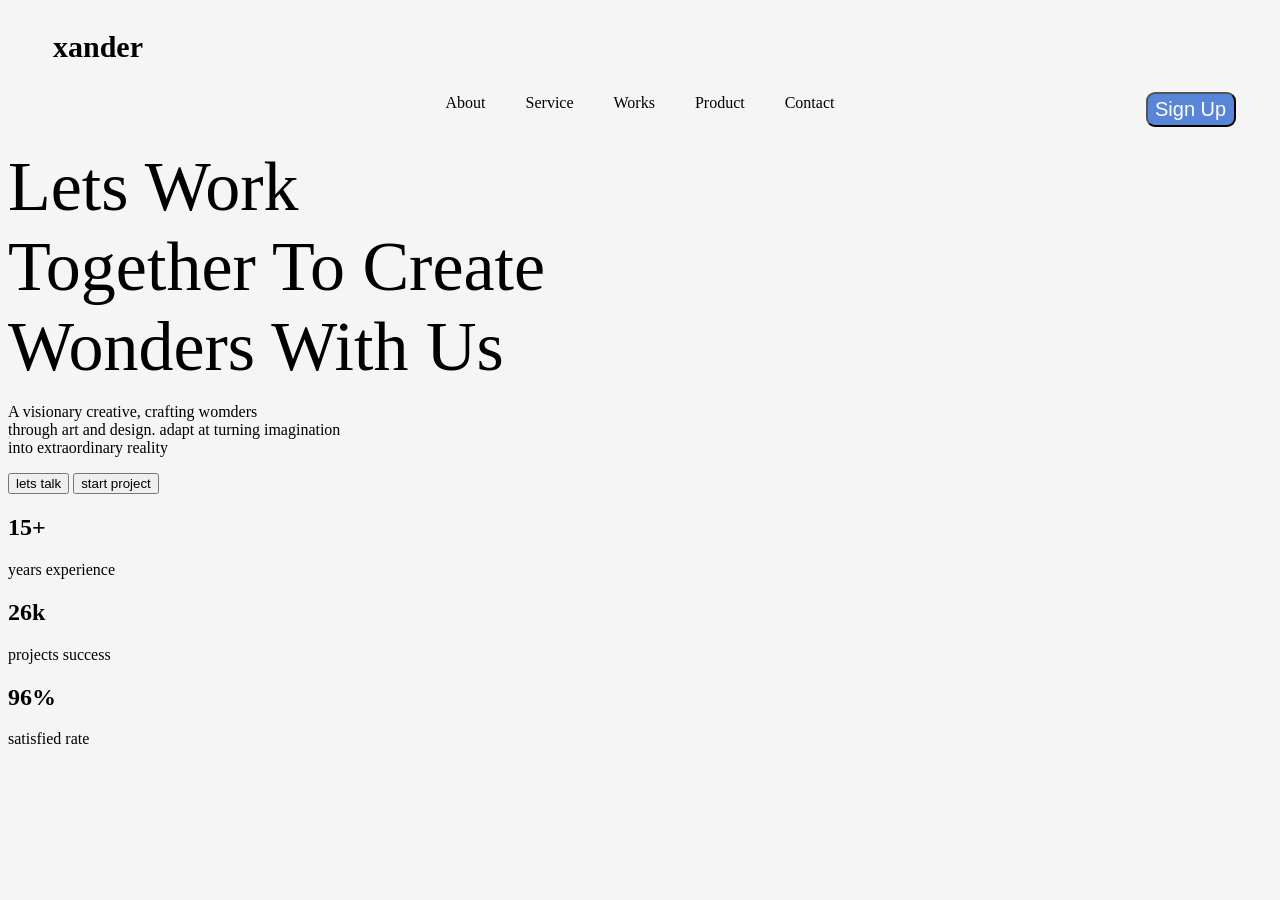
==== index.html @ 28a6a1f0 "commit" ====
<!DOCTYPE html>
<html lang="en">
    <link rel="stylesheet" href="style.css">
<head>
    <meta charset="UTF-8">
    <meta http-equiv="X-UA-Compatible" content="IE=edge">
    <meta name="viewport" content="width=device-width, initial-scale=1.0">
    <title>xander</title>
</head>
<body>
    <h3>xander</h3>
    <div class="nav1">
        <a href="about">about</a>
        <a href="about">service</a>
        <a href="about">works</a>
        <a href="about">product</a>
        <a href="about">contact</a>

       
    </div>
    <button class="na" style="background-color: rgba(74, 123, 214, 0.911); color: white;">sign up</button>

    <div class="nav2">
        <header>lets work <br> together to create <br>
        wonders with us 
        </header>

    <p> A visionary creative, crafting womders <br>
         through art and design. adapt at turning imagination <br>
          into extraordinary reality
    </p>

    <button class="na1">lets talk</button>
    <button class="na2">start project</button>
    </div>

    <div class="nav3">
        <h2>15+</h2>
        <p>years experience</p>
        <h2>26k</h2>
        <p>projects success</p>
        <h2>96%</h2>
        <p>satisfied rate</p>
    </div>

</body>
</html>
---- style.css ----
body{
    background-color: whitesmoke;
    border: 0px;
    border-radius: 0%;
}

h3{
    text-align: left;
    margin-left: 45px;
    font-size: 30px;
}
.nav1{
    
    justify-content: center;
    text-align: center;
   
}

.nav1 a{
    padding: 20px 18px;
    text-transform: capitalize;
    text-decoration: none;
    color: black;

}

.nav1 a:hover{
    background-color: black;
    color: aqua;
}
.na{
    position: relative;
    top: -20px;
    margin-left: 90%;
    height: 35px;
    width: 90px;
    border-radius: 9px;
    text-transform: capitalize;
    font-size: 20px;
    font-weight: 10px;
}

.nav2 header{
    text-size-adjust: 35px;
    text-transform: capitalize;
    font-size: 70px;
    font-family: 'Times New Roman', Times, serif ;
}
.nav3{}
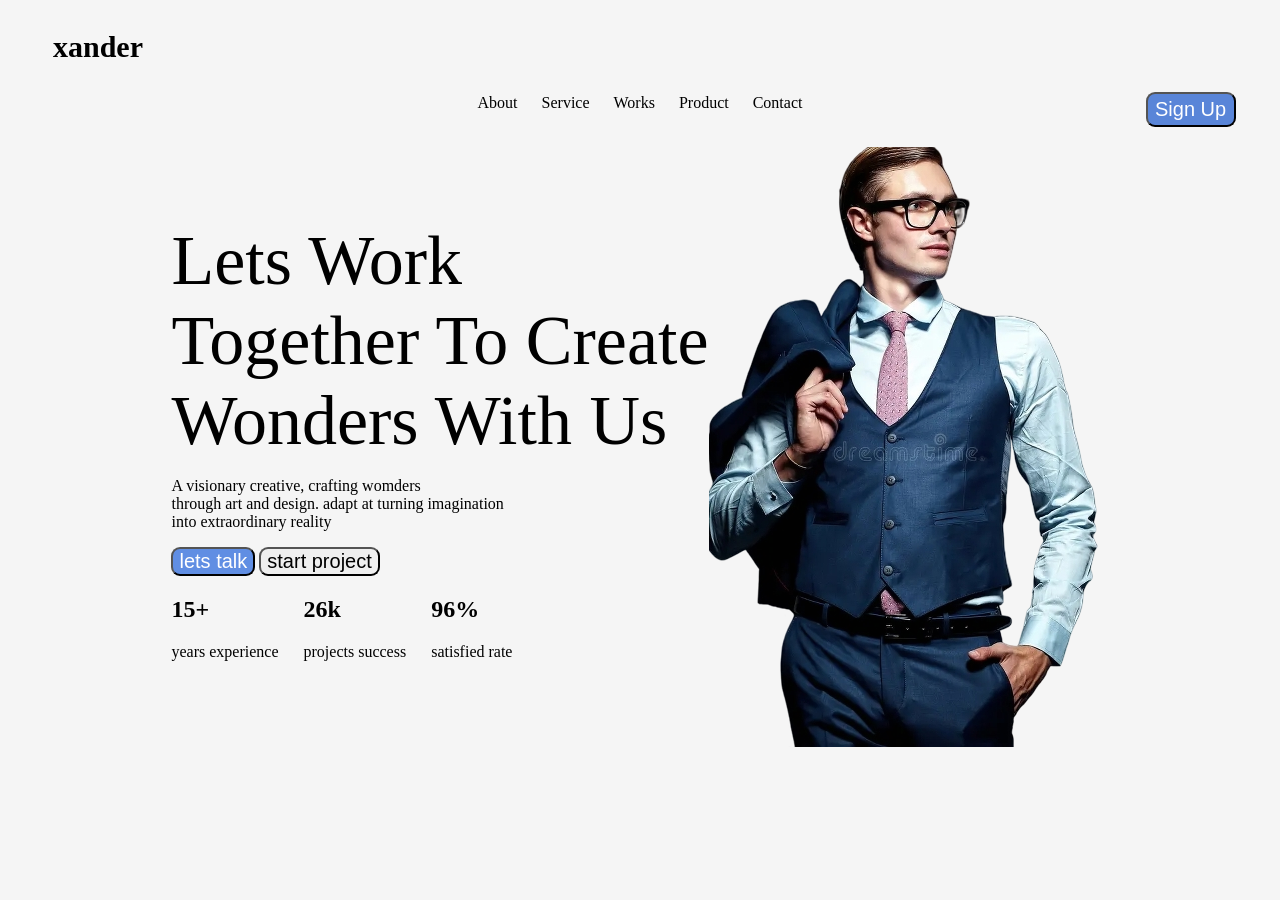
==== commit 68a34150: "commit" ====
--- a/index.html
+++ b/index.html
@@ -8,8 +8,13 @@
     <title>xander</title>
 </head>
 <body>
+
+<div>
+
+  
     <h3>xander</h3>
     <div class="nav1">
+
         <a href="about">about</a>
         <a href="about">service</a>
         <a href="about">works</a>
@@ -18,30 +23,56 @@
 
        
     </div>
-    <button class="na" style="background-color: rgba(74, 123, 214, 0.911); color: white;">sign up</button>
+    
+    <div> 
+             <button class="na" style="background-color: rgba(74, 123, 214, 0.911); color: white;">sign up</button>
 
-    <div class="nav2">
-        <header>lets work <br> together to create <br>
-        wonders with us 
-        </header>
+             <div style=" display: flex;
+             justify-content: center;
+             align-items: center;">
 
-    <p> A visionary creative, crafting womders <br>
+<div>          
+<div class="nav2">
+            <header>
+                lets work <br> together to create <br> wonders with us 
+             </header>
+
+                <p> A visionary creative, crafting womders <br>
          through art and design. adapt at turning imagination <br>
           into extraordinary reality
-    </p>
+        </p>
 
-    <button class="na1">lets talk</button>
-    <button class="na2">start project</button>
+        <button class="na1" style="background-color: rgb(96, 142, 227); gap: 5px; border-radius: 9px; font-size: 20px; color: white;">lets talk</button>
+        <button class="na2"  style= "border-radius: 9px; font-size: 20px; border-color: black;">start project</button>
     </div>
 
     <div class="nav3">
-        <h2>15+</h2>
-        <p>years experience</p>
-        <h2>26k</h2>
-        <p>projects success</p>
-        <h2>96%</h2>
-        <p>satisfied rate</p>
+        <div class="">
+            <h2>15+</h2>
+            <p>years experience</p>
+        </div>
+        <div class="">
+            <h2>26k</h2>
+            <p>projects success</p>
+        </div>
+        <div class="">
+            <h2>96%</h2>
+            <p>satisfied rate</p>
+        </div>
+    
     </div>
+    
+    </div>
+
+
+    <div class="nav4">
+        <img src="image.png" alt="">
+    </div>
+    
+
+</div>
+
+
 
 </body>
 </html>
--- a/style.css
+++ b/style.css
@@ -3,6 +3,7 @@
     border: 0px;
     border-radius: 0%;
 }
+
 
 h3{
     text-align: left;
@@ -17,11 +18,11 @@
 }
 
 .nav1 a{
-    padding: 20px 18px;
+    padding: 10px;
     text-transform: capitalize;
     text-decoration: none;
     color: black;
-
+border-radius: 5px;
 }
 
 .nav1 a:hover{
@@ -46,4 +47,10 @@
     font-size: 70px;
     font-family: 'Times New Roman', Times, serif ;
 }
-.nav3{}+.nav3{
+    display: flex;
+    align-items: center;
+    gap: 25px;
+}
+
+
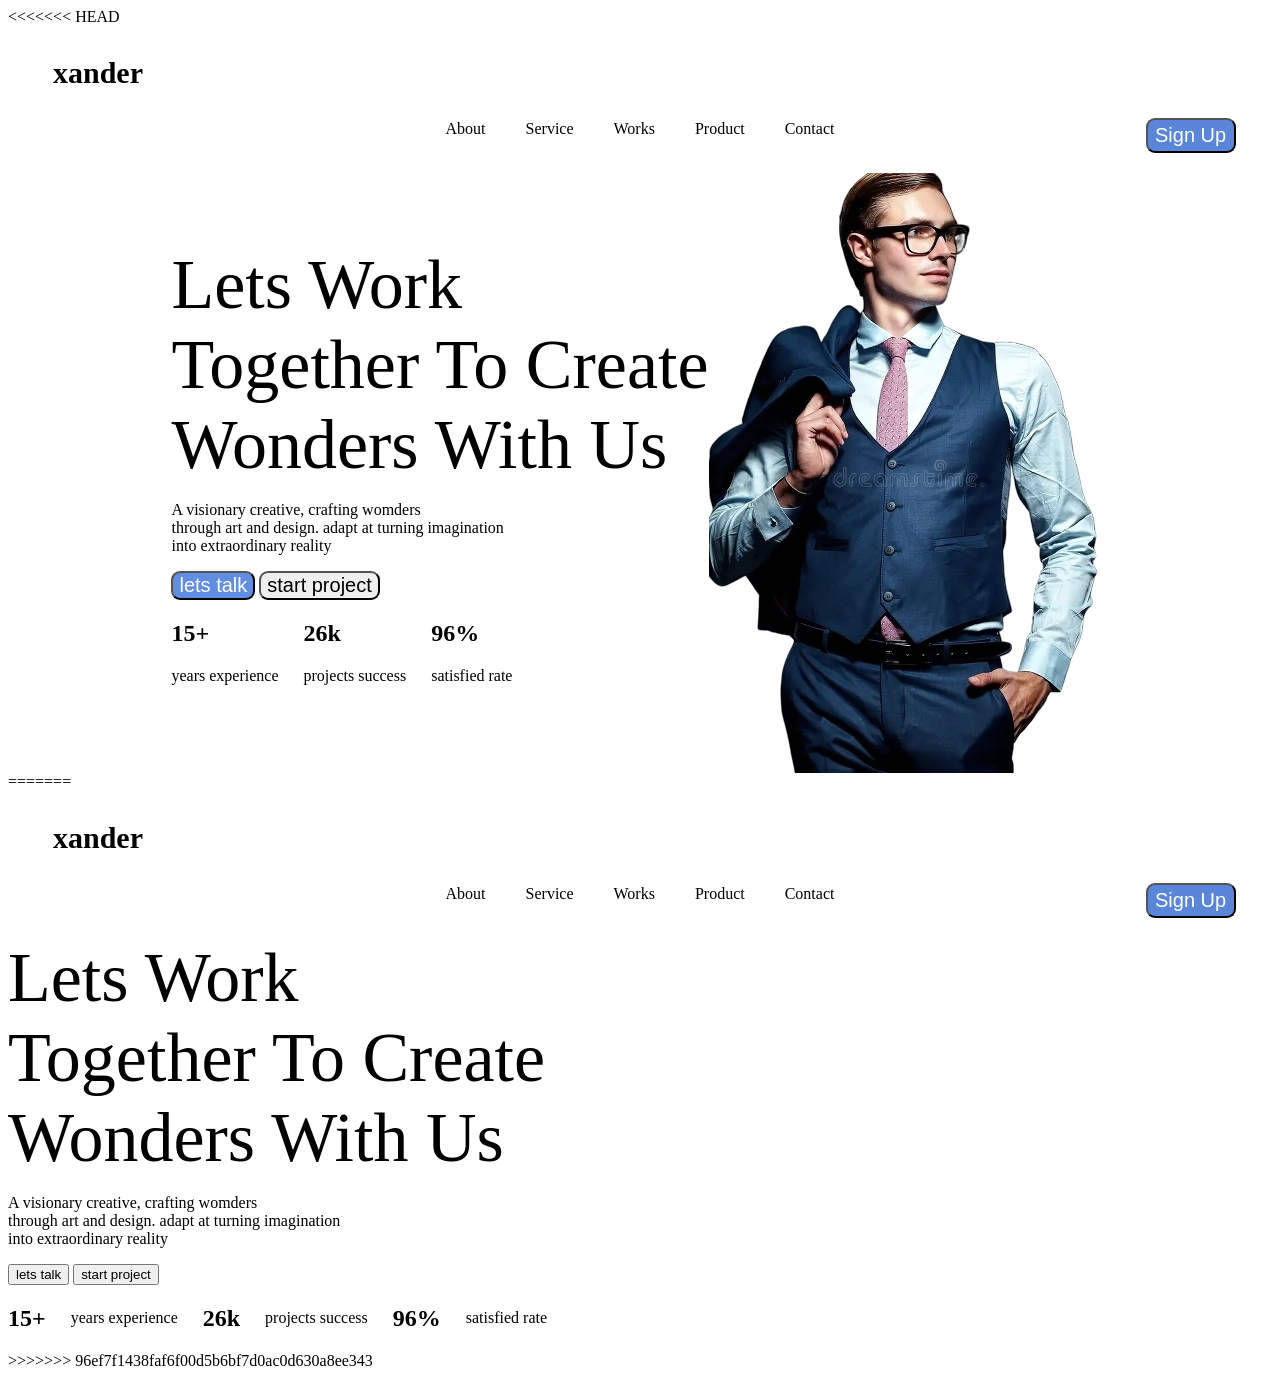
==== commit 0f17f654: "index.html" ====
--- a/index.html
+++ b/index.html
@@ -1,3 +1,4 @@
+<<<<<<< HEAD
 <!DOCTYPE html>
 <html lang="en">
     <link rel="stylesheet" href="style.css">
@@ -75,4 +76,52 @@
 
 
 </body>
+=======
+<!DOCTYPE html>
+<html lang="en">
+    <link rel="stylesheet" href="style.css">
+<head>
+    <meta charset="UTF-8">
+    <meta http-equiv="X-UA-Compatible" content="IE=edge">
+    <meta name="viewport" content="width=device-width, initial-scale=1.0">
+    <title>xander</title>
+</head>
+<body>
+    <h3>xander</h3>
+    <div class="nav1">
+        <a href="about">about</a>
+        <a href="about">service</a>
+        <a href="about">works</a>
+        <a href="about">product</a>
+        <a href="about">contact</a>
+
+       
+    </div>
+    <button class="na" style="background-color: rgba(74, 123, 214, 0.911); color: white;">sign up</button>
+
+    <div class="nav2">
+        <header>lets work <br> together to create <br>
+        wonders with us 
+        </header>
+
+    <p> A visionary creative, crafting womders <br>
+         through art and design. adapt at turning imagination <br>
+          into extraordinary reality
+    </p>
+
+    <button class="na1">lets talk</button>
+    <button class="na2">start project</button>
+    </div>
+
+    <div class="nav3">
+        <h2>15+</h2>
+        <p>years experience</p>
+        <h2>26k</h2>
+        <p>projects success</p>
+        <h2>96%</h2>
+        <p>satisfied rate</p>
+    </div>
+
+</body>
+>>>>>>> 96ef7f1438faf6f00d5b6bf7d0ac0d630a8ee343
 </html>
--- a/style.css
+++ b/style.css
@@ -1,3 +1,4 @@
+<<<<<<< HEAD
 body{
     background-color: whitesmoke;
     border: 0px;
@@ -54,3 +55,54 @@
 }
 
 
+=======
+body{
+    background-color: whitesmoke;
+    border: 0px;
+    border-radius: 0%;
+}
+
+h3{
+    text-align: left;
+    margin-left: 45px;
+    font-size: 30px;
+}
+.nav1{
+    
+    justify-content: center;
+    text-align: center;
+   
+}
+
+.nav1 a{
+    padding: 20px 18px;
+    text-transform: capitalize;
+    text-decoration: none;
+    color: black;
+
+}
+
+.nav1 a:hover{
+    background-color: black;
+    color: aqua;
+}
+.na{
+    position: relative;
+    top: -20px;
+    margin-left: 90%;
+    height: 35px;
+    width: 90px;
+    border-radius: 9px;
+    text-transform: capitalize;
+    font-size: 20px;
+    font-weight: 10px;
+}
+
+.nav2 header{
+    text-size-adjust: 35px;
+    text-transform: capitalize;
+    font-size: 70px;
+    font-family: 'Times New Roman', Times, serif ;
+}
+.nav3{}
+>>>>>>> 96ef7f1438faf6f00d5b6bf7d0ac0d630a8ee343
--- a/style.css
+++ b/style.css
@@ -1,3 +1,4 @@
+<<<<<<< HEAD
 body{
     background-color: whitesmoke;
     border: 0px;
@@ -54,3 +55,54 @@
 }
 
 
+=======
+body{
+    background-color: whitesmoke;
+    border: 0px;
+    border-radius: 0%;
+}
+
+h3{
+    text-align: left;
+    margin-left: 45px;
+    font-size: 30px;
+}
+.nav1{
+    
+    justify-content: center;
+    text-align: center;
+   
+}
+
+.nav1 a{
+    padding: 20px 18px;
+    text-transform: capitalize;
+    text-decoration: none;
+    color: black;
+
+}
+
+.nav1 a:hover{
+    background-color: black;
+    color: aqua;
+}
+.na{
+    position: relative;
+    top: -20px;
+    margin-left: 90%;
+    height: 35px;
+    width: 90px;
+    border-radius: 9px;
+    text-transform: capitalize;
+    font-size: 20px;
+    font-weight: 10px;
+}
+
+.nav2 header{
+    text-size-adjust: 35px;
+    text-transform: capitalize;
+    font-size: 70px;
+    font-family: 'Times New Roman', Times, serif ;
+}
+.nav3{}
+>>>>>>> 96ef7f1438faf6f00d5b6bf7d0ac0d630a8ee343
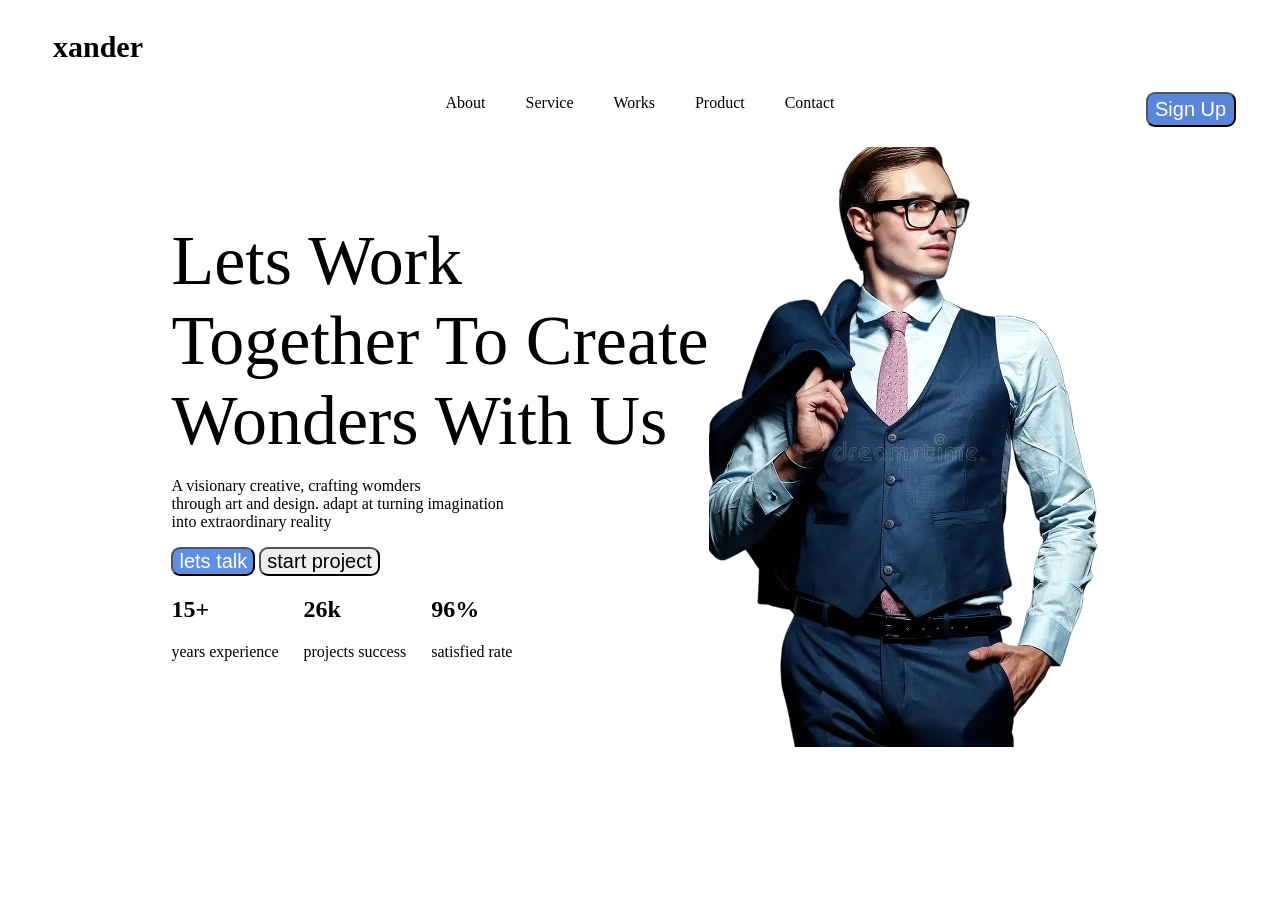
==== commit 3b37fbf8: "commit index.html and style.css" ====
--- a/index.html
+++ b/index.html
@@ -1,4 +1,4 @@
-<<<<<<< HEAD
+
 <!DOCTYPE html>
 <html lang="en">
     <link rel="stylesheet" href="style.css">
@@ -11,7 +11,6 @@
 <body>
 
 <div>
-
   
     <h3>xander</h3>
     <div class="nav1">
@@ -76,52 +75,5 @@
 
 
 </body>
-=======
-<!DOCTYPE html>
-<html lang="en">
-    <link rel="stylesheet" href="style.css">
-<head>
-    <meta charset="UTF-8">
-    <meta http-equiv="X-UA-Compatible" content="IE=edge">
-    <meta name="viewport" content="width=device-width, initial-scale=1.0">
-    <title>xander</title>
-</head>
-<body>
-    <h3>xander</h3>
-    <div class="nav1">
-        <a href="about">about</a>
-        <a href="about">service</a>
-        <a href="about">works</a>
-        <a href="about">product</a>
-        <a href="about">contact</a>
 
-       
-    </div>
-    <button class="na" style="background-color: rgba(74, 123, 214, 0.911); color: white;">sign up</button>
-
-    <div class="nav2">
-        <header>lets work <br> together to create <br>
-        wonders with us 
-        </header>
-
-    <p> A visionary creative, crafting womders <br>
-         through art and design. adapt at turning imagination <br>
-          into extraordinary reality
-    </p>
-
-    <button class="na1">lets talk</button>
-    <button class="na2">start project</button>
-    </div>
-
-    <div class="nav3">
-        <h2>15+</h2>
-        <p>years experience</p>
-        <h2>26k</h2>
-        <p>projects success</p>
-        <h2>96%</h2>
-        <p>satisfied rate</p>
-    </div>
-
-</body>
->>>>>>> 96ef7f1438faf6f00d5b6bf7d0ac0d630a8ee343
 </html>
--- a/style.css
+++ b/style.css
@@ -56,53 +56,53 @@
 
 
 =======
-body{
-    background-color: whitesmoke;
-    border: 0px;
-    border-radius: 0%;
-}
-
-h3{
-    text-align: left;
-    margin-left: 45px;
-    font-size: 30px;
-}
-.nav1{
-    
-    justify-content: center;
-    text-align: center;
-   
-}
-
-.nav1 a{
-    padding: 20px 18px;
-    text-transform: capitalize;
-    text-decoration: none;
-    color: black;
-
-}
-
-.nav1 a:hover{
-    background-color: black;
-    color: aqua;
-}
-.na{
-    position: relative;
-    top: -20px;
-    margin-left: 90%;
-    height: 35px;
-    width: 90px;
-    border-radius: 9px;
-    text-transform: capitalize;
-    font-size: 20px;
-    font-weight: 10px;
-}
-
-.nav2 header{
-    text-size-adjust: 35px;
-    text-transform: capitalize;
-    font-size: 70px;
-    font-family: 'Times New Roman', Times, serif ;
-}
+body{
+    background-color: whitesmoke;
+    border: 0px;
+    border-radius: 0%;
+}
+
+h3{
+    text-align: left;
+    margin-left: 45px;
+    font-size: 30px;
+}
+.nav1{
+    
+    justify-content: center;
+    text-align: center;
+   
+}
+
+.nav1 a{
+    padding: 20px 18px;
+    text-transform: capitalize;
+    text-decoration: none;
+    color: black;
+
+}
+
+.nav1 a:hover{
+    background-color: black;
+    color: aqua;
+}
+.na{
+    position: relative;
+    top: -20px;
+    margin-left: 90%;
+    height: 35px;
+    width: 90px;
+    border-radius: 9px;
+    text-transform: capitalize;
+    font-size: 20px;
+    font-weight: 10px;
+}
+
+.nav2 header{
+    text-size-adjust: 35px;
+    text-transform: capitalize;
+    font-size: 70px;
+    font-family: 'Times New Roman', Times, serif ;
+}
 .nav3{}
 >>>>>>> 96ef7f1438faf6f00d5b6bf7d0ac0d630a8ee343
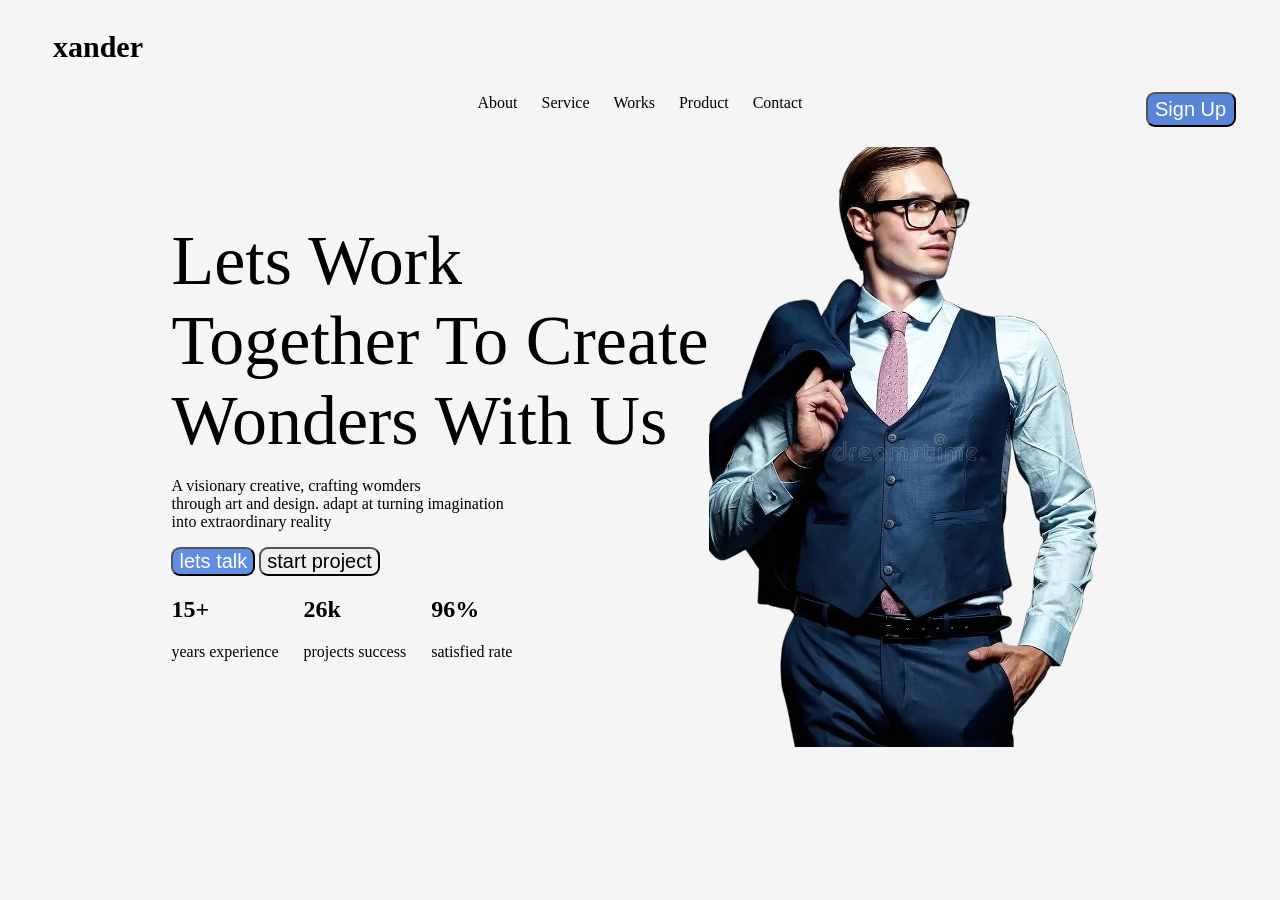
==== commit 519529fe: "Add files via upload" ====
--- a/index.html
+++ b/index.html
@@ -1,4 +1,3 @@
-
 <!DOCTYPE html>
 <html lang="en">
     <link rel="stylesheet" href="style.css">
@@ -11,6 +10,7 @@
 <body>
 
 <div>
+
   
     <h3>xander</h3>
     <div class="nav1">
@@ -75,5 +75,4 @@
 
 
 </body>
-
 </html>
--- a/style.css
+++ b/style.css
@@ -1,4 +1,4 @@
-<<<<<<< HEAD
+
 body{
     background-color: whitesmoke;
     border: 0px;
@@ -52,57 +52,4 @@
     display: flex;
     align-items: center;
     gap: 25px;
-}
-
-
-=======
-body{
-    background-color: whitesmoke;
-    border: 0px;
-    border-radius: 0%;
-}
-
-h3{
-    text-align: left;
-    margin-left: 45px;
-    font-size: 30px;
-}
-.nav1{
-    
-    justify-content: center;
-    text-align: center;
-   
-}
-
-.nav1 a{
-    padding: 20px 18px;
-    text-transform: capitalize;
-    text-decoration: none;
-    color: black;
-
-}
-
-.nav1 a:hover{
-    background-color: black;
-    color: aqua;
-}
-.na{
-    position: relative;
-    top: -20px;
-    margin-left: 90%;
-    height: 35px;
-    width: 90px;
-    border-radius: 9px;
-    text-transform: capitalize;
-    font-size: 20px;
-    font-weight: 10px;
-}
-
-.nav2 header{
-    text-size-adjust: 35px;
-    text-transform: capitalize;
-    font-size: 70px;
-    font-family: 'Times New Roman', Times, serif ;
-}
-.nav3{}
->>>>>>> 96ef7f1438faf6f00d5b6bf7d0ac0d630a8ee343
+}
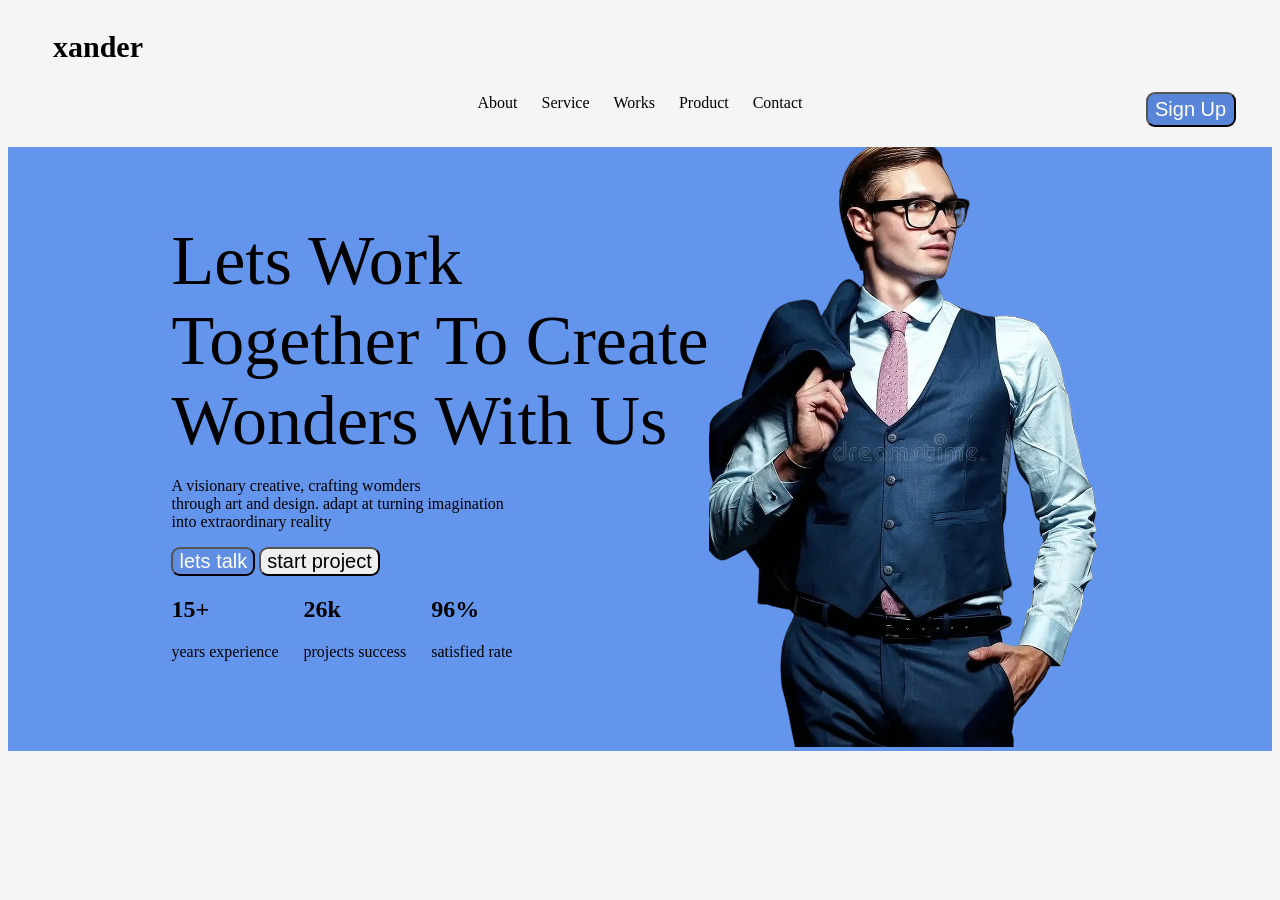
==== commit 56eb21dc: "amend index.html" ====
--- a/index.html
+++ b/index.html
@@ -29,7 +29,8 @@
 
              <div style=" display: flex;
              justify-content: center;
-             align-items: center;">
+             align-items: center;
+             background-color: cornflowerblue;">
 
 <div>          
 <div class="nav2">
